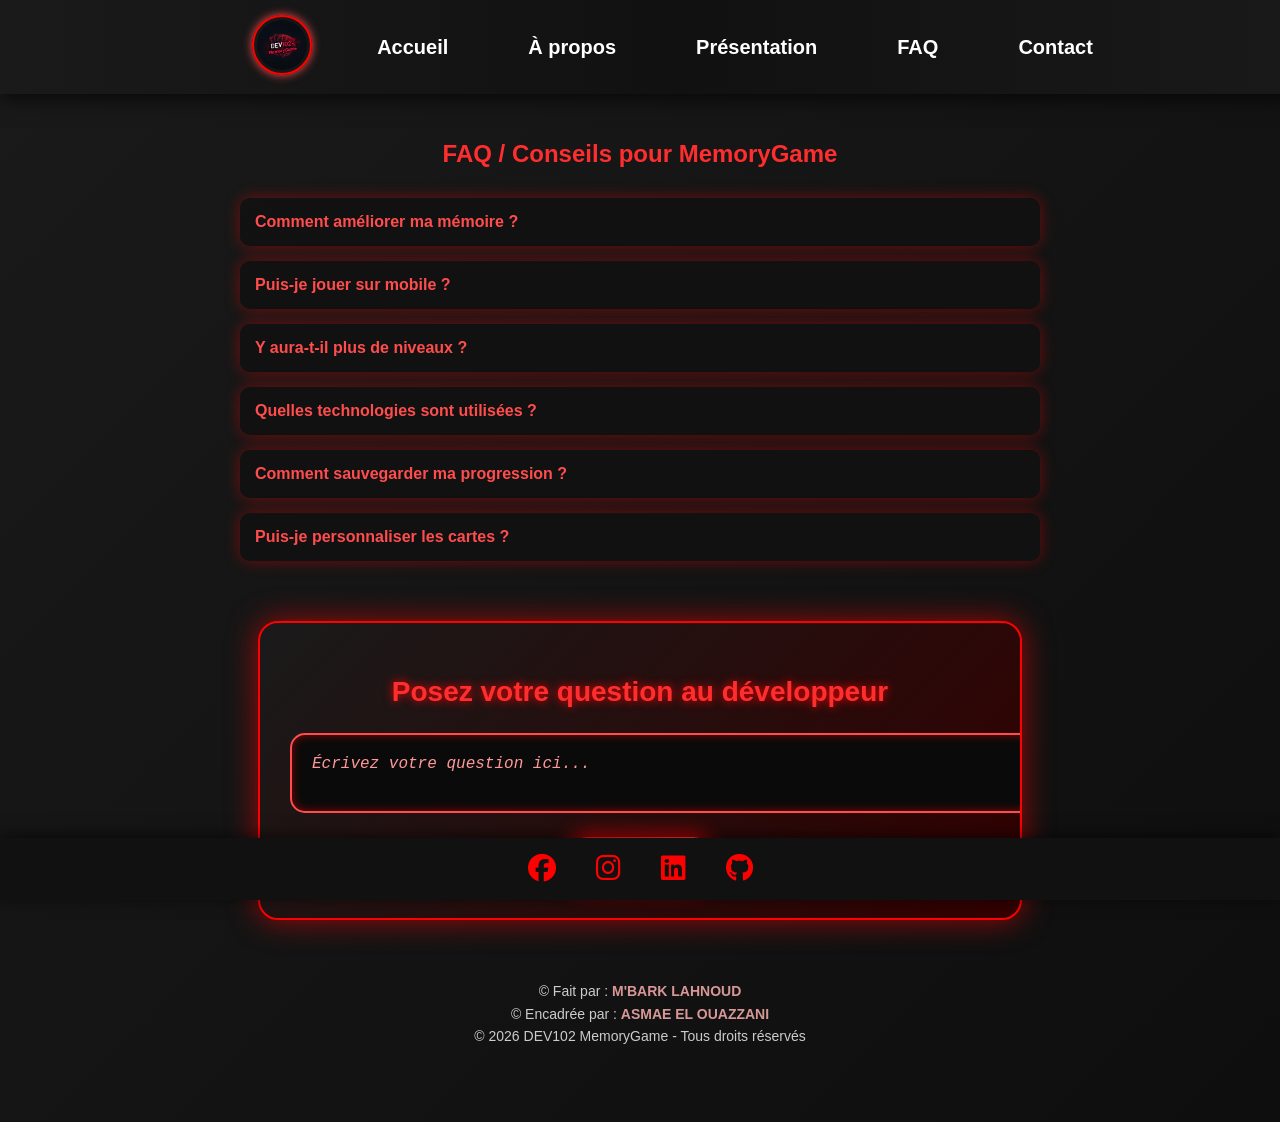
==== faq.html @ ff7e5ecb "Initial website upload Upload all HTML, CSS, images and project files." ====
<!DOCTYPE html>
<html lang="fr">
<head>
    <meta charset="UTF-8">
    <title>DEV102 MemoryGame - FAQ</title>
    <link rel="icon" type="image/png" href="logo_round.png">
    <link rel="stylesheet" href="stylefaq.css">
    <link rel="stylesheet" href="https://cdnjs.cloudflare.com/ajax/libs/font-awesome/6.5.0/css/all.min.css">
</head>
<body>

    <div id="top"></div>

    <nav>
        <a href="index.html"><img src="logo.png" alt="Logo Nav" class="logo-nav"></a>
        <ul>
            <li><a href="index.html">Accueil</a></li>
            <li><a href="apropos.html">À propos</a></li>
            <li><a href="presentation.html">Présentation</a></li>
            <li><a href="faq.html" class="active">FAQ</a></li>
            <li><a href="contact.html">Contact</a></li>
        </ul>
    </nav>

    <section class="faq-section">

        <h2>FAQ / Conseils pour MemoryGame</h2>

        <div class="faq-item">
            <input type="checkbox" id="faq1">
            <label for="faq1">Comment améliorer ma mémoire ?</label>
            <div class="faq-content">
                <p>Pratique régulièrement, restez concentré et mémorisez les positions des cartes par petits groupes.</p>
            </div>
        </div>

        <div class="faq-item">
            <input type="checkbox" id="faq2">
            <label for="faq2">Puis-je jouer sur mobile ?</label>
            <div class="faq-content">
                <p>Actuellement, le jeu n'est pas disponible sur mobile, mais nous travaillons sur cette compatibilité.</p>
            </div>
        </div>

        <div class="faq-item">
            <input type="checkbox" id="faq3">
            <label for="faq3">Y aura-t-il plus de niveaux ?</label>
            <div class="faq-content">
                <p>Des niveaux supplémentaires sont prévus dans les prochaines mises à jour pour rendre le jeu plus fun.</p>
            </div>
        </div>

        <div class="faq-item">
            <input type="checkbox" id="faq4">
            <label for="faq4">Quelles technologies sont utilisées ?</label>
            <div class="faq-content">
                <p>→ Le projet utilise principalement Python pour la logique du jeu et quelques bibliothèques pour le GUI, comme Tkinter, Pillow et random.</p>
            </div>
        </div>

        <div class="faq-item">
            <input type="checkbox" id="faq5">
            <label for="faq5">Comment sauvegarder ma progression ?</label>
            <div class="faq-content">
                <p>La sauvegarde automatique est en cours de développement et sera disponible dans la prochaine version.</p>
            </div>
        </div>
    
        <div class="faq-item">
            <input type="checkbox" id="faq6">
            <label for="faq6">Puis-je personnaliser les cartes ?</label>
            <div class="faq-content">
                <p>Actuellement, les cartes sont fixes, mais une personnalisation sera possible ultérieurement.</p>
            </div>
        </div>

    </section>


    <div class="innovative-question-section">
        <h2>Posez votre question au développeur</h2>
        <form>
            <textarea placeholder="Écrivez votre question ici..."></textarea>
            <button type="submit">Envoyer</button>
        </form>
    </div>


    <div class="social-bar">
        <a href="https://www.facebook.com" target="_blank"><i class="fab fa-facebook"></i></a>
        <a href="https://www.instagram.com/lhnoud_m_qlf/" target="_blank"><i class="fab fa-instagram"></i></a>
        <a href="https://www.linkedin.com/in/mbark-lahnoud/" target="_blank"><i class="fab fa-linkedin"></i></a>
        <a href="https://github.com/mbark-lahnoud" target="_blank"><i class="fab fa-github"></i></a>
    </div>


    <div class="copyright">
        <span>© Fait par : <a href="https://www.linkedin.com/in/mbark-lahnoud/" target="_blank"><strong>M'BARK LAHNOUD</strong></a></span>
        <span>© Encadrée par : <a href="https://www.linkedin.com" target="_blank"><strong>ASMAE EL OUAZZANI</strong></a></span>
        <span>© 2026 DEV102 MemoryGame - Tous droits réservés</span>
    </div>

</body>
</html>
---- stylefaq.css ----
html {
    scroll-behavior: smooth;
}
body {
    margin: 0;
    padding: 0;
    background: linear-gradient(-45deg, #0a0a0a, #1a1a1a, #0a0a0a, #1a1a1a);
    background-size: 400% 400%;
    font-family: 'Arial', sans-serif;
    color: white;
    text-align: center;
    animation: gradientBG 15s ease infinite;
}

.back-to-top {
    height: 20px;
    width: 20px;
    border-radius: 50%;
    position: fixed;
    bottom: 65px;
    right: 30px;
    background: #eb2d2d;
    color: rgb(74, 63, 63);
    text-decoration: none;
    padding: 5px 5px;
    border-radius: 50%;
    font-size: 14px;
    cursor: pointer;
    transition: 0.3s;
}
.back-to-top:hover {
    background: #ff4d4d;
    transform: scale(1.1);
}

nav {
    width: 100%;
    display: flex;
    align-items: center;
    justify-content: center;
    padding: 15px 40px;
    position: fixed;
    top: 0;
    left: 0;
    background: linear-gradient(90deg, #1a1a1a, #111, #1a1a1a);
    box-shadow: 0 4px 20px rgba(0,0,0,0.7);
    z-index: 100;
    gap: 50px;
}

nav .logo-nav {
    height: 50px;
    width: 50px;
    border-radius: 50%;
    border: 2px solid #ff0000;
    padding: 3px;
    box-shadow: 0 0 10px #ff4d4d;
    object-fit: cover;
    margin-right: auto;
    transition: all 0.4s ease;
}

nav .logo-nav:hover {
    transform: scale(1.15);
    box-shadow: 0 0 15px #ff4d4d, 0 0 30px red;
}

nav ul {
    list-style: none;
    margin: 0;
    padding: 0;
    display: flex;
    gap: 50px;
    align-items: center;
}

nav ul li a {
    position: relative;
    font-size: 20px;
    font-weight: bold;
    color: white;
    text-decoration: none;
    padding: 10px 15px;
    transition: all 0.4s ease;
}

nav ul li a::after {
    content: '';
    position: absolute;
    left: 0;
    bottom: -4px;
    width: 0%;
    height: 3px;
    background: linear-gradient(90deg, #ff0000, #ff4d4d, #ff1a1a);
    border-radius: 3px;
    transition: width 0.4s ease;
}

nav ul li a:hover::after { width: 100%; }

nav ul li a:hover {
    color: #ff0000;
    transform: scale(1.15);
    text-shadow: 0 0 8px #ff4d4d, 0 0 16px red;
    background: linear-gradient(90deg, #ff0000, #ff4d4d, #ff1a1a);
    -webkit-background-clip: text;
    -webkit-text-fill-color: transparent;
}


.container {
    margin-top: 160px;
    margin-bottom: 150px;
    animation: fadeIn 1.5s ease forwards;
    opacity: 0;
}

.logo {
    width: 300px;
    margin-bottom: 20px;
    filter: drop-shadow(0 0 20px red);
    animation: pulseLogo 2s infinite;
}

h1 {
    font-size: 45px;
    color: #ff2e2e;
    text-shadow: 0 0 10px red, 0 0 20px darkred;
    animation: glowText 2s infinite alternate;
}

p {
    color: #ccc;
    margin-bottom: 30px;
    font-size: 18px;
    animation: fadeInText 2s ease forwards;
    opacity: 0;
    animation-delay: 1s;
}

.download-btn {
    background: linear-gradient(45deg, #ff0000, #ff4d4d);
    border: none;
    padding: 15px 40px;
    font-size: 20px;
    color: white;
    border-radius: 15px;
    cursor: pointer;
    box-shadow: 0 0 15px red;
    transition: all 0.3s ease;
    animation: pulseBtn 2s infinite;
}

.download-btn:hover {
    transform: scale(1.15);
    box-shadow: 0 0 40px red, 0 0 70px #ff4d4d;
    background: linear-gradient(45deg, #ff4d4d, #ff1a1a);
}


.social-bar {
    width: 100%;
    background-color: #111;
    padding: 15px 0;
    position: fixed;
    bottom: 0;
    left: 0;
    display: flex;
    justify-content: center;
    gap: 40px;
    box-shadow: 0 -2px 15px rgba(0,0,0,0.6);
}

.social-bar a {
    color: #ff0000;
    font-size: 28px;
    transition: all 0.4s ease;
}

.social-bar a:hover {
    color: #ff4d4d;
    transform: rotate(-15deg) scale(1.3);
    text-shadow: 0 0 15px #ff4d4d, 0 0 30px red;
}

.section-title {
    font-size: 28px;
    color: #ff2e2e;
    margin: 40px 0 20px 0;
    text-align: center;
    text-shadow: 0 0 10px red;
}

.video-section {
    max-width: 800px;
    margin: 50px auto;
    text-align: center;
    border-radius: 15px;
    overflow: hidden;
    box-shadow: 0 0 20px rgba(255,0,0,0.4);
}

.video-section iframe {
    width: 100%;
    height: 450px;
    border: none;
}

.image-gallery {
    display: flex;
    flex-wrap: wrap;
    justify-content: center;
    gap: 20px;
    margin: 50px auto;
    max-width: 900px;
}

.image-gallery img {
    width: 250px;
    height: 150px;
    object-fit: cover;
    border-radius: 12px;
    box-shadow: 0 0 15px rgba(255,0,0,0.5);
    transition: transform 0.3s, box-shadow 0.3s;
}

.image-gallery img:hover {
    transform: scale(1.05);
    box-shadow: 0 0 30px #ff4d4d, 0 0 50px red;
}


.comment-section, .user-comments {
    max-width: 700px;
    margin: 80px auto 50px auto;
    padding: 20px;
    background: rgba(17,17,17,0.85);
    border-radius: 15px;
    box-shadow: 0 0 20px rgba(255,0,0,0.4);
    text-align: left;
}

.comment-section h2, .user-comments h2 { text-align: center; color: #ff2e2e; margin-bottom: 20px; }

.comment-section textarea {
    width: 100%;
    padding: 15px;
    border-radius: 10px;
    border: 2px solid #ff0000;
    background-color: #1a1a1a;
    color: white;
    resize: none;
    height: 100px;
    font-size: 16px;
    outline: none;
    transition: all 0.3s ease;
    max-width: 100%;
    box-sizing: border-box;
}


.comment-section textarea:focus {
    border-color: #ff4d4d;
    box-shadow: 0 0 15px #ff4d4d;
}

.comment-section button {
    margin-top: 15px;
    background: linear-gradient(45deg, #ff0000, #ff4d4d);
    border: none;
    color: white;
    padding: 12px 30px;
    font-size: 18px;
    border-radius: 12px;
    cursor: pointer;
    transition: all 0.3s ease;
}

.comment-section button:hover {
    transform: scale(1.1);
    box-shadow: 0 0 30px #ff4d4d, 0 0 50px red;
}


.rating { display: flex; justify-content: center; gap: 10px; margin-top: 10px; }
.rating input { display: none; }
.rating label {
    font-size: 30px;
    color: #444;
    cursor: pointer;
    transition: all 0.3s ease;
}
.rating label:hover,
.rating label:hover ~ label,
.rating input:checked ~ label {
    color: #ff0000;
    text-shadow: 0 0 10px #ff4d4d, 0 0 20px red;
}


.user-comments .comment {
    background: #1a1a1a;
    padding: 15px;
    border-radius: 10px;
    margin-bottom: 15px;
    box-shadow: 0 0 10px rgba(255,0,0,0.3);
}
.user-comments .comment .author { font-weight: bold; color: #ff4d4d; margin-bottom: 5px; }
.user-comments .comment .text { color: #ccc; }

.copyright {
    width: 100%;
    text-align: center;
    color: #ccc;
    font-size: 14px;
    margin-top: 10px;
    line-height: 1.6;
    margin-bottom: 75px;
}

.copyright span {
    display: block;
}

.copyright a {
    color: #d89797;
    text-decoration: none;
    font-weight: 500;
    transition: all 0.3s ease;
}

.copyright a:hover {
    text-shadow: 0 0 10px red;
    color: #ff1a1a;
}


@keyframes gradientBG { 0% {background-position: 0% 50%;} 50% {background-position: 100% 50%;} 100% {background-position: 0% 50%;} }
@keyframes pulseLogo { 0%, 100% { transform: scale(1); filter: drop-shadow(0 0 20px red);} 50% { transform: scale(1.05); filter: drop-shadow(0 0 30px #ff4d4d);} }
@keyframes glowText { 0% { text-shadow: 0 0 10px red, 0 0 20px darkred; } 50% { text-shadow: 0 0 20px #ff4d4d, 0 0 40px darkred; } 100% { text-shadow: 0 0 10px red, 0 0 20px darkred; } }
@keyframes fadeIn { from { opacity: 0; transform: translateY(50px); } to { opacity: 1; transform: translateY(0); } }
@keyframes fadeInText { from { opacity: 0; } to { opacity: 1; } }
@keyframes pulseBtn { 0%, 100% { transform: scale(1); box-shadow: 0 0 15px red; } 50% { transform: scale(1.05); box-shadow: 0 0 30px #ff4d4d; } }

@media (min-width: 1600px) and (max-width: 1919px) {
    .logo { width: 400px; }
    h1 { font-size: 55px; }
    p { font-size: 20px; }
    .download-btn { padding: 18px 45px; font-size: 22px; }
    .image-gallery img { width: 280px; height: 170px; }
    .video-section iframe { height: 550px; }
    .comment-section, .user-comments { max-width: 850px; padding: 28px; }
    nav ul li a { font-size: 22px; padding: 12px 16px; }
    .social-bar a { font-size: 32px; }
    .copyright { font-size: 15px; }
}

@media (min-width: 1920px) and (max-width: 2047px) {
    .logo { width: 450px; }
    h1 { font-size: 60px; }
    p { font-size: 22px; }
    .download-btn { padding: 20px 50px; font-size: 24px; }
    .image-gallery img { width: 300px; height: 180px; }
    .video-section iframe { height: 600px; }
    .comment-section, .user-comments { max-width: 900px; padding: 30px; }
    nav ul li a { font-size: 24px; padding: 14px 18px; }
    .social-bar a { font-size: 34px; }
    .copyright { font-size: 16px; }
}

@media (min-width: 2048px) and (max-width: 2399px) {
    .logo { width: 500px; }
    h1 { font-size: 65px; }
    p { font-size: 24px; }
    .download-btn { padding: 22px 55px; font-size: 26px; }
    .image-gallery img { width: 320px; height: 190px; }
    .video-section iframe { height: 650px; }
    .comment-section, .user-comments { max-width: 950px; padding: 32px; }
    nav ul li a { font-size: 26px; padding: 16px 20px; }
    .social-bar a { font-size: 36px; }
    .copyright { font-size: 17px; }
}

@media (min-width: 2400px) {
    .logo { width: 550px; }
    h1 { font-size: 70px; }
    p { font-size: 26px; }
    .download-btn { padding: 25px 60px; font-size: 28px; }
    .image-gallery img { width: 350px; height: 200px; }
    .video-section iframe { height: 700px; }
    .comment-section, .user-comments { max-width: 1000px; padding: 35px; }
    nav ul li a { font-size: 28px; padding: 18px 22px; }
    .social-bar a { font-size: 38px; }
    .copyright { font-size: 18px; }
}
@media (min-width: 768px) and (max-width: 1023px) {
    .logo { width: 250px; }
    h1 { font-size: 36px; }
    p { font-size: 18px; }
    .download-btn { padding: 15px 35px; font-size: 18px; }
    .image-gallery { flex-wrap: wrap; gap: 15px; }
    .image-gallery img { width: 45%; height: auto; }
    .video-section iframe { height: 350px; }
    .comment-section, .user-comments { max-width: 90%; padding: 20px; }
    nav ul { flex-direction: row; gap: 20px; flex-wrap: wrap; }
    nav ul li a { font-size: 18px; padding: 10px 12px; }
    .social-bar a { font-size: 28px; }
    .copyright { font-size: 14px; }
}


.comment-section textarea {
    width: 100%;
    padding: 15px;
    border-radius: 10px;
    border: 2px solid #ff0000;
    background-color: #1a1a1a;
    color: white;
    resize: none;
    height: 120px;
    font-size: 16px;
    outline: none;
    transition: all 0.3s ease;
}
.comment-section button {
    margin-top: 15px;
    background: linear-gradient(45deg, #ff0000, #ff4d4d);
    border: none;
    color: white;
    padding: 12px 30px;
    font-size: 18px;
    border-radius: 12px;
    cursor: pointer;
    transition: all 0.3s ease;
}
.comment-section button:hover {
    transform: scale(1.1);
    box-shadow: 0 0 30px #ff4d4d, 0 0 50px red;
}


.faq-section { max-width: 800px; margin: 50px auto;    margin-top: 140px;text-align: left; }
.faq-section h2 { text-align: center; color: #ff2e2e; margin-bottom: 30px; }
.faq-item { margin-bottom: 15px; background: rgba(17,17,17,0.85); border-radius: 10px; box-shadow: 0 0 15px rgba(255,0,0,0.4); }
.faq-item input { display: none; }
.faq-item label {
    display: block; padding: 15px; font-weight: bold; cursor: pointer; color: #ff4d4d;
    transition: all 0.3s ease;
}
.faq-item label:hover { color: #ff0000; text-shadow: 0 0 8px red; }
.faq-content {
    max-height: 0; overflow: hidden; padding: 0 15px; color: #ccc;
    transition: max-height 0.4s ease, padding 0.4s ease;
}
.faq-item input:checked ~ .faq-content {
    max-height: 200px; padding: 15px;
}


.back-to-top {
    position: fixed;
    bottom: 50px;
    right: 30px;
    background: #ff0000;
    color: white;
    text-decoration: none;
    padding: 12px 16px;
    border-radius: 50%;
    font-size: 24px;
    cursor: pointer;
    transition: 0.3s;
}
.back-to-top:hover {
    background: #ff4d4d;
    transform: scale(1.2);
}


html { scroll-behavior: smooth; }

.innovative-question-section {
    max-width: 700px;
    margin: 60px auto;
    padding: 30px;
    background: linear-gradient(135deg, #1a1a1a, #330000);
    border: 2px solid #ff0000;
    border-radius: 20px;
    box-shadow: 0 0 30px rgba(255,0,0,0.6);
    text-align: center;
    position: relative;
    overflow: hidden;
}

.innovative-question-section h2 {
    color: #ff2e2e;
    text-shadow: 0 0 10px red;
    margin-bottom: 25px;
    font-size: 28px;
}

.innovative-question-section textarea {
    width: 100%;
    padding: 20px;
    border-radius: 15px;
    border: 2px solid #ff4d4d;
    background-color: #0a0a0a;
    color: white;
    font-size: 16px;
    resize: none;
    outline: none;
    transition: all 0.4s ease;
    box-shadow: inset 0 0 10px rgba(255,0,0,0.5);
}

.innovative-question-section textarea:focus {
    border-color: #ff1a1a;
    box-shadow: 0 0 20px #ff4d4d, inset 0 0 15px #ff0000;
    background-color: #1a0000;
}

.innovative-question-section textarea::placeholder {
    color: #ff9999;
    font-style: italic;
}

.innovative-question-section button {
    margin-top: 20px;
    padding: 15px 40px;
    font-size: 18px;
    color: white;
    border: none;
    border-radius: 20px;
    background: linear-gradient(45deg, #ff0000, #ff4d4d);
    cursor: pointer;
    box-shadow: 0 0 20px #ff0000;
    transition: all 0.3s ease;
}

.innovative-question-section button:hover {
    transform: scale(1.15) rotate(-2deg);
    box-shadow: 0 0 40px #ff4d4d, 0 0 60px red;
    background: linear-gradient(45deg, #ff4d4d, #ff1a1a);
}

@media (max-width: 768px) {

    nav {
        padding: 8px 20px;
        gap: 20px;
    }

    nav .logo-nav {
        height: 35px;
        width: 35px;
    }

    nav ul {
        gap: 20px;
    }

    nav ul li a {
        font-size: 14px;
        padding: 6px 8px;
    }

    .container {
        margin-top: 120px;
        padding: 10px;
    }

    h1 {
        font-size: 28px;
    }

    h2 {
        font-size: 22px;
    }

    p {
        font-size: 15px;
    }

    .logo {
        width: 180px;
    }

    .download-btn {
        font-size: 15px;
        padding: 10px 20px;
    }

    .image-gallery img {
        width: 200px;
        height: 120px;
    }

    .video-section iframe {
        height: 220px;
    }

    .social-bar {
        gap: 20px;
        padding: 10px 0;
    }

    .social-bar a {
        font-size: 22px;
    }

}@media (max-width: 768px) {

    .container {
        padding-left: 15px;
        padding-right: 15px;
        max-width: 100%;
        margin-left: auto;
        margin-right: auto;
    }

}@media (max-width: 768px) {

    nav {
        left: 15px;
        right: 15px;
        width: auto;
        border-radius: 10px;
    }

}
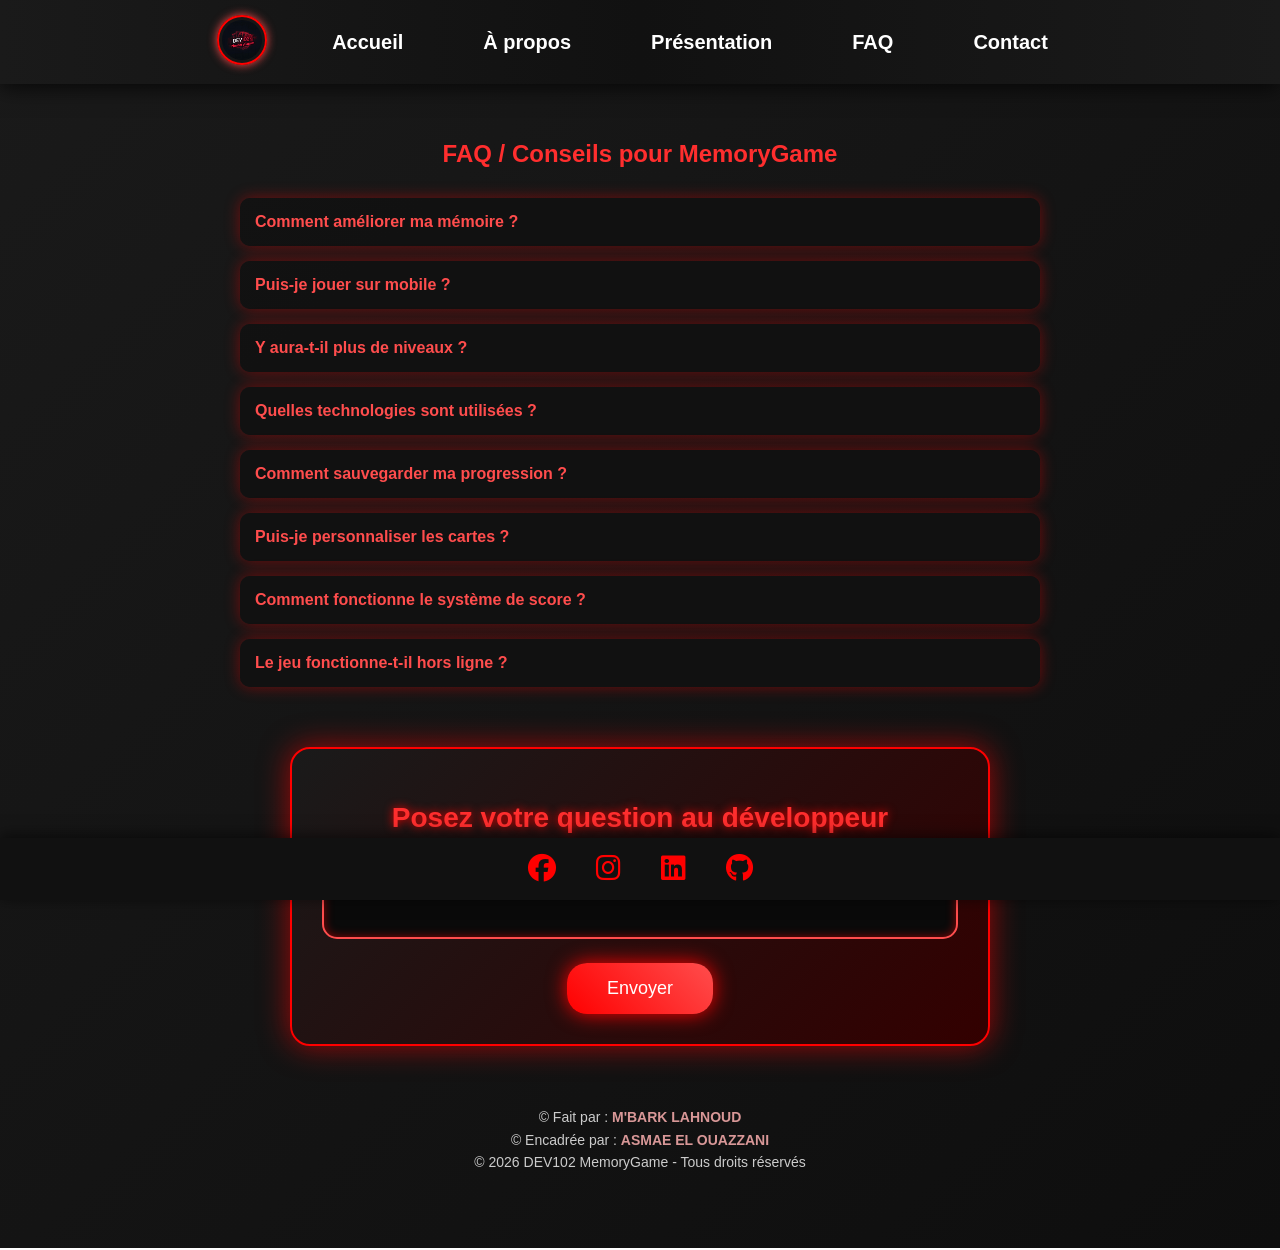
==== commit ceaf6358: "ADD SOME QST TO FAQ.HTML" ====
--- a/faq.html
+++ b/faq.html
@@ -54,7 +54,7 @@
             <input type="checkbox" id="faq4">
             <label for="faq4">Quelles technologies sont utilisées ?</label>
             <div class="faq-content">
-                <p>→ Le projet utilise principalement Python pour la logique du jeu et quelques bibliothèques pour le GUI, comme Tkinter, Pillow et random.</p>
+                <p>Le projet utilise principalement Python pour la logique du jeu et quelques bibliothèques pour le GUI, comme Tkinter, Pillow et random.</p>
             </div>
         </div>
 
@@ -71,6 +71,22 @@
             <label for="faq6">Puis-je personnaliser les cartes ?</label>
             <div class="faq-content">
                 <p>Actuellement, les cartes sont fixes, mais une personnalisation sera possible ultérieurement.</p>
+            </div>
+        </div>
+        
+        <div class="faq-item">
+            <input type="checkbox" id="faq7">
+            <label for="faq7">Comment fonctionne le système de score ?</label>
+            <div class="faq-content">
+                <p>Le score dépend du nombre de tentatives et du temps utilisé pour compléter la grille.</p>
+            </div>
+        </div>
+        
+        <div class="faq-item">
+            <input type="checkbox" id="faq8">
+            <label for="faq8">Le jeu fonctionne-t-il hors ligne ?</label>
+            <div class="faq-content">
+                <p>Oui, une fois chargé, le jeu peut être utilisé sans connexion Internet.</p>
             </div>
         </div>
 
@@ -101,4 +117,4 @@
     </div>
 
 </body>
-</html>+</html>
--- a/stylefaq.css
+++ b/stylefaq.css
@@ -1,3 +1,7 @@
+* {
+    box-sizing: border-box;
+}
+
 html {
     scroll-behavior: smooth;
 }
@@ -10,27 +14,6 @@
     color: white;
     text-align: center;
     animation: gradientBG 15s ease infinite;
-}
-
-.back-to-top {
-    height: 20px;
-    width: 20px;
-    border-radius: 50%;
-    position: fixed;
-    bottom: 65px;
-    right: 30px;
-    background: #eb2d2d;
-    color: rgb(74, 63, 63);
-    text-decoration: none;
-    padding: 5px 5px;
-    border-radius: 50%;
-    font-size: 14px;
-    cursor: pointer;
-    transition: 0.3s;
-}
-.back-to-top:hover {
-    background: #ff4d4d;
-    transform: scale(1.1);
 }
 
 nav {
@@ -141,7 +124,9 @@
 .download-btn {
     background: linear-gradient(45deg, #ff0000, #ff4d4d);
     border: none;
+    text-decoration:none;
     padding: 15px 40px;
+    text-decoration:none;
     font-size: 20px;
     color: white;
     border-radius: 15px;
@@ -457,27 +442,6 @@
 }
 
 
-.back-to-top {
-    position: fixed;
-    bottom: 50px;
-    right: 30px;
-    background: #ff0000;
-    color: white;
-    text-decoration: none;
-    padding: 12px 16px;
-    border-radius: 50%;
-    font-size: 24px;
-    cursor: pointer;
-    transition: 0.3s;
-}
-.back-to-top:hover {
-    background: #ff4d4d;
-    transform: scale(1.2);
-}
-
-
-html { scroll-behavior: smooth; }
-
 .innovative-question-section {
     max-width: 700px;
     margin: 60px auto;
@@ -626,4 +590,4 @@
         border-radius: 10px;
     }
 
-}+}
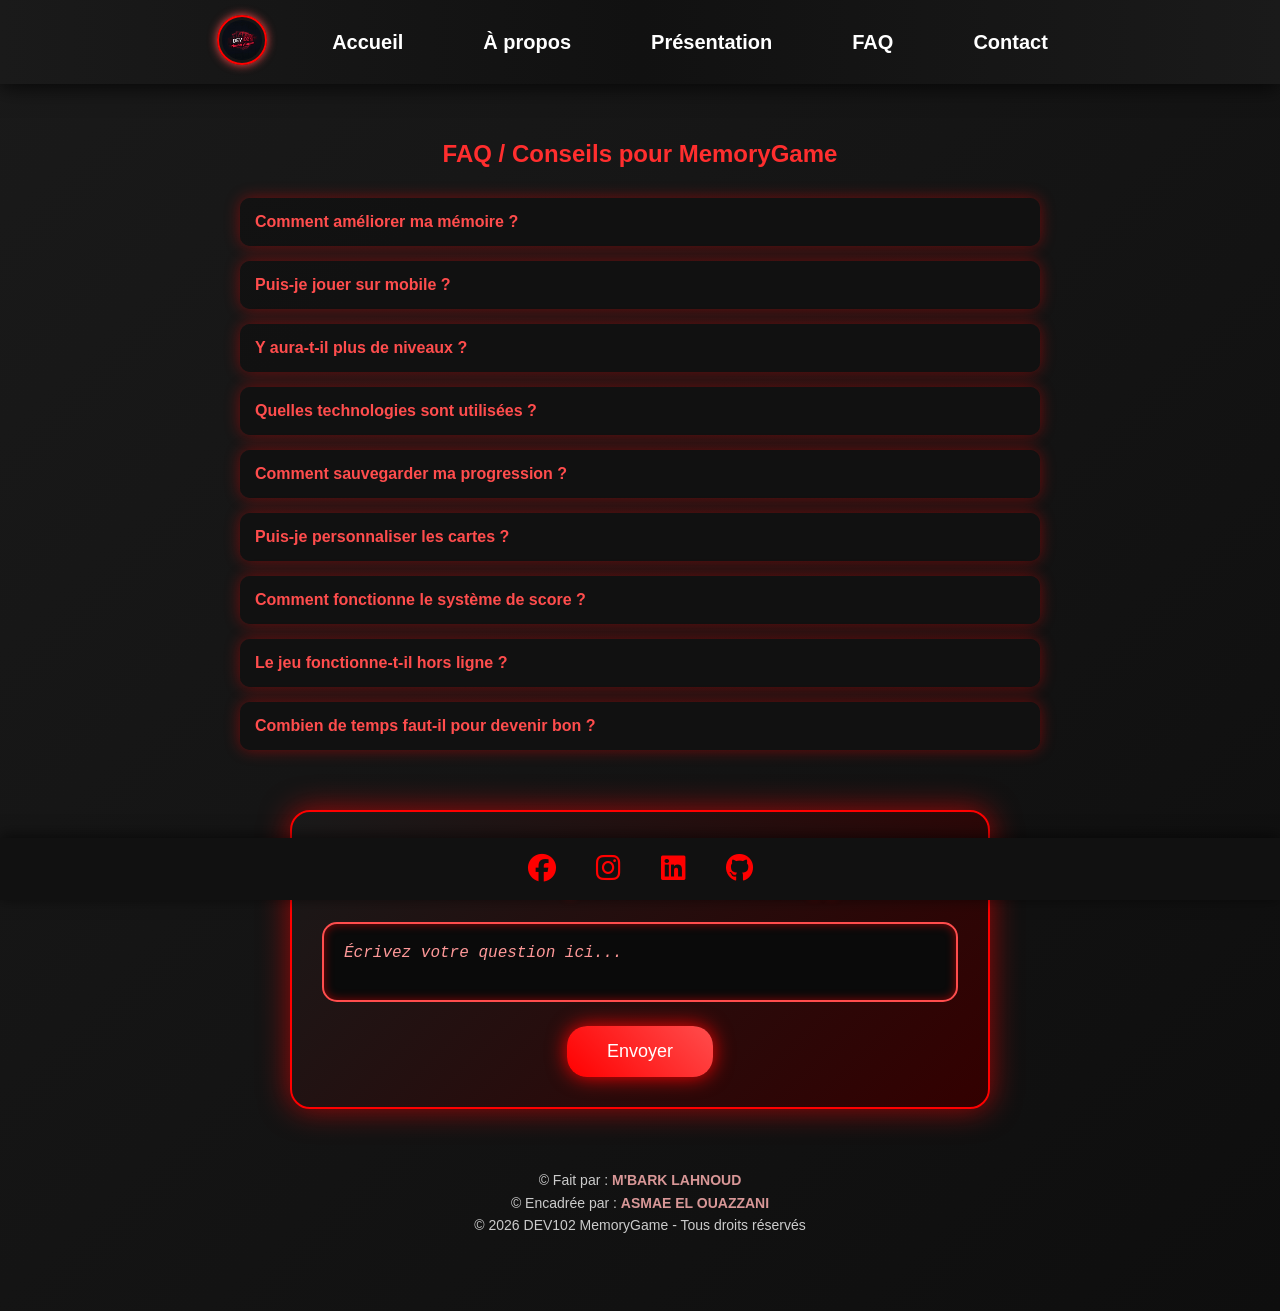
==== commit 77275db1: "ADD QST" ====
--- a/faq.html
+++ b/faq.html
@@ -90,6 +90,14 @@
             </div>
         </div>
 
+        <div class="faq-item">
+            <input type="checkbox" id="faq9">
+            <label for="faq9">Combien de temps faut-il pour devenir bon ?</label>
+            <div class="faq-content">
+                <p>Avec quelques sessions régulières, vous pouvez observer une amélioration en quelques jours.</p>
+            </div>
+        </div>
+
     </section>
 
 
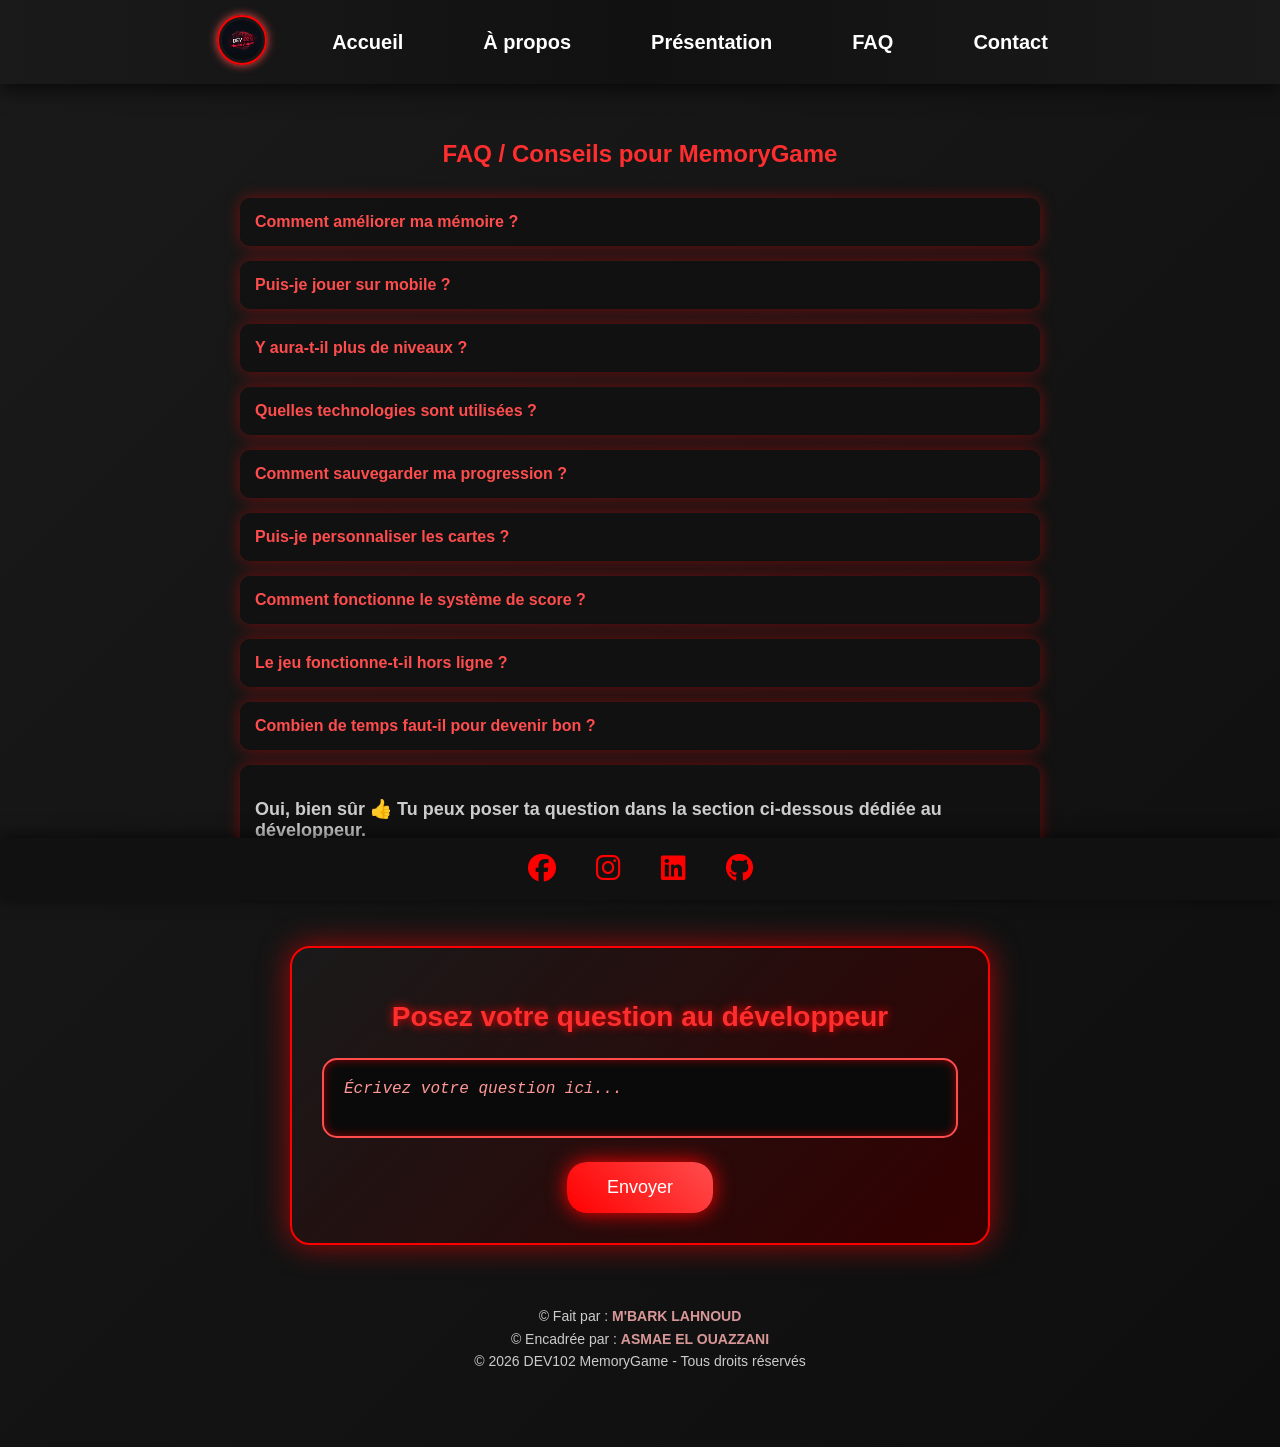
==== commit 6002d855: "ADD QST" ====
--- a/faq.html
+++ b/faq.html
@@ -98,6 +98,16 @@
             </div>
         </div>
 
+        <div class="faq-item">
+            <input type="checkbox" id="faq10">
+            <label for="faq10>Puis-je poser ma propre question ?</label>
+            <div class="faq-content">
+                <p>
+                    Oui, bien sûr 👍 Tu peux poser ta question dans la section ci-dessous dédiée au développeur.
+                </p>
+            </div>
+        </div>
+
     </section>
 
 
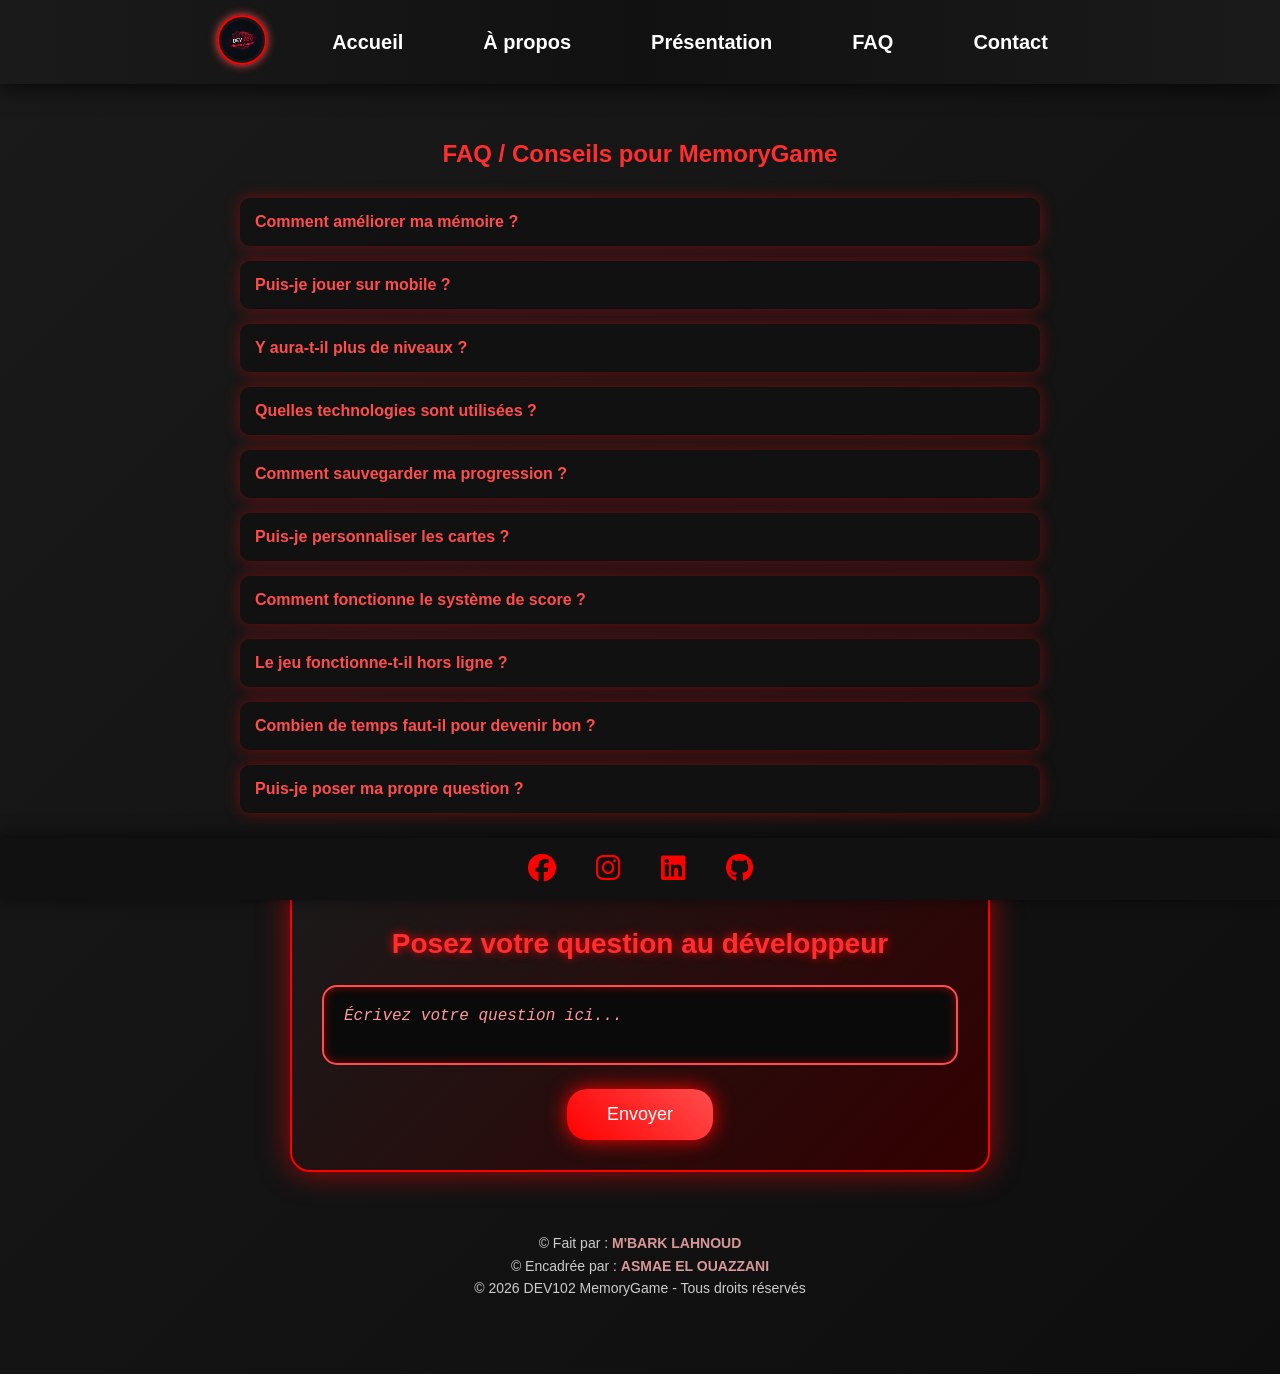
==== commit 0fc442ed: "Fix HTML encoding issues in faq.html" ====
--- a/faq.html
+++ b/faq.html
@@ -100,7 +100,7 @@
 
         <div class="faq-item">
             <input type="checkbox" id="faq10">
-            <label for="faq10>Puis-je poser ma propre question ?</label>
+            <label for="faq10">Puis-je poser ma propre question ?</label>
             <div class="faq-content">
                 <p>
                     Oui, bien sûr 👍 Tu peux poser ta question dans la section ci-dessous dédiée au développeur.
